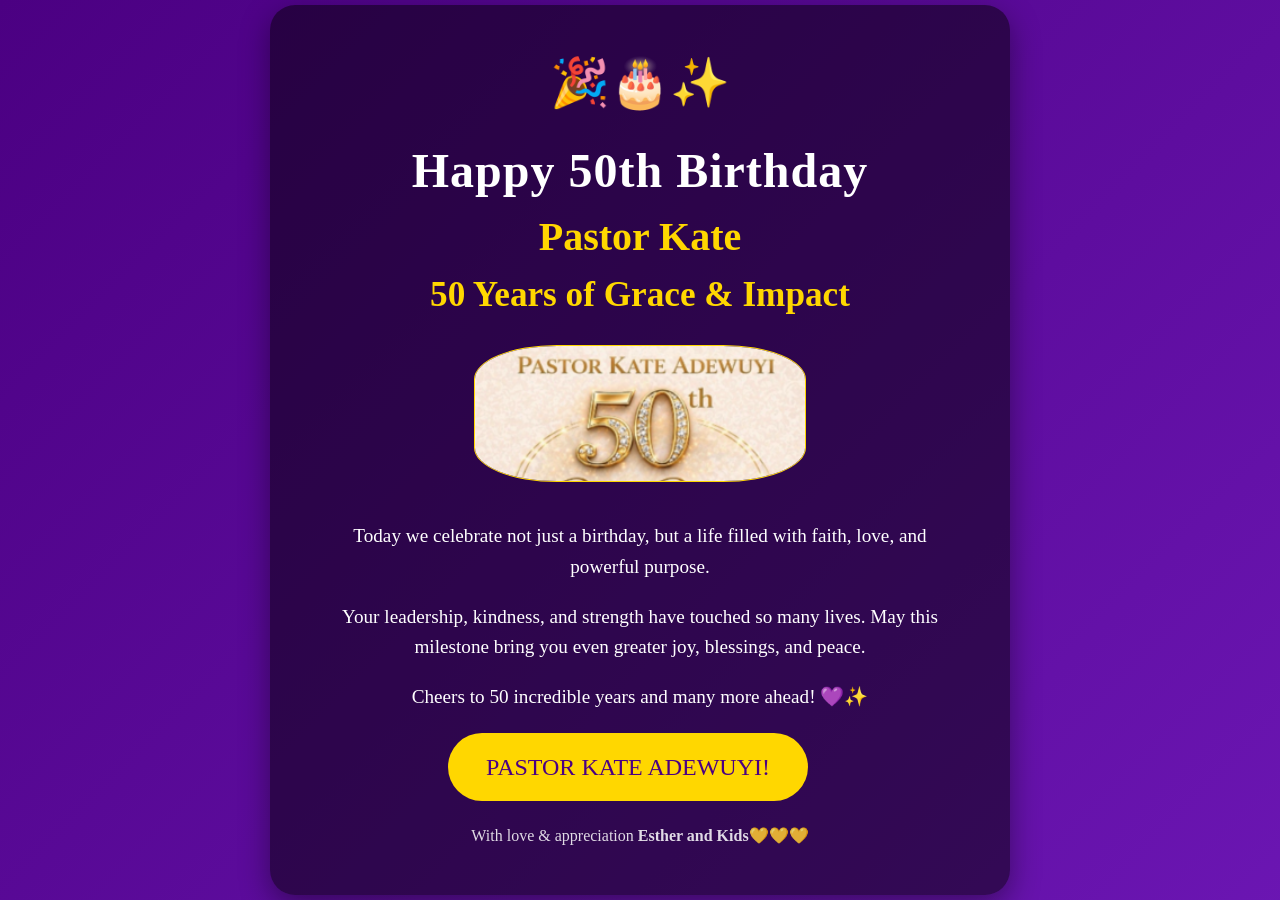
==== index.html @ 92842b8a "HB 6th commit" ====
<!DOCTYPE html>
<html lang="en">
<head>
    <meta charset="UTF-8">
    <meta name="viewport" content="width=device-width, initial-scale=1.0">
    <title>Happy 50th Birthday Pastor Kate</title>
    <link rel="stylesheet" href="HB-PstKate.css">

</head>

<body>

<!-- Background Music -->
<audio autoplay loop>
    <!-- <source src="audio-file-url.mp3" type="audio/mp3"> -->
    <source src="https://www.youtube.com/watch?v=9sE5kEnitqE" type="audio/mp3">
    Your browser does not support the audio element.
</audio>

<div class="card">
    <div class="icons">🎉🎂✨</div>
    <h1>Happy 50th Birthday</h1>
    <div class="name">Pastor Kate</div>
    <h2>50 Years of Grace & Impact</h2>

    <!-- Photo Section -->
    <img src="images/pastorKate.png" alt="Pastor Kate" class="photo">

    <p>
        Today we celebrate not just a birthday, but a life filled with faith, 
        love, and powerful purpose.
    </p>

    <p>
        Your leadership, kindness, and strength have touched so many lives. 
        May this milestone bring you even greater joy, blessings, and peace.
    </p>

    <p>
        Cheers to 50 incredible years and many more ahead! 💜✨
    </p>

    <!-- Invitation Button -->
    <p class="invite-button">PASTOR KATE ADEWUYI!</p>

    <div class="footer">
        With love & appreciation <strong>Esther and Kids</strong>💛💛💛
    </div>
</div>

</body>
</html>
---- HB-PstKate.css ----
body {
  margin: 0;
  font-family: "Georgia", serif;
  background: linear-gradient(135deg, #4b0082, #8a2be2, #ffd700);
  background-size: 400% 400%;
  animation: gradientFlow 10s ease infinite;
  display: flex;
  justify-content: center;
  align-items: center;
  height: 100vh;
  color: #fff;
  text-align: center;
}

.card {
  background: rgba(0, 0, 0, 0.5);
  padding: 50px 70px;
  border-radius: 25px;
  box-shadow: 0 10px 30px rgba(0, 0, 0, 0.4);
  max-width: 600px;
  animation: fadeIn 2s ease-in-out;
}

h1 {
  font-size: 3em;
  margin-bottom: 10px;
  letter-spacing: 1px;
}

h2 {
  font-size: 2.2em;
  color: #ffd700;
  margin: 10px 0;
}

.name {
  font-size: 2.5em;
  font-weight: bold;
  color: #ffd700;
  margin: 15px 0;
}

p {
  font-size: 1.2em;
  line-height: 1.6;
  margin-top: 15px;
}

.icons {
  font-size: 3em;
  margin-bottom: 15px;
  animation: float 3s ease-in-out infinite;
}

.footer {
  margin-top: 25px;
  font-size: 1em;
  opacity: 0.85;
}

.photo {
  margin: 20px 0;
  border-radius: 25%;
  border: 1px solid #ffd700;
  overflow: hidden;
  width: 55%;
  height: 30%;
  object-fit: cover;
}

.invite-button {
  background-color: #ffd700;
  color: #4b0082;
  font-size: 1.5em;
  padding: 15px 30px;
  border: none;
  border-radius: 50px;
  cursor: pointer;
  text-decoration: none;
  margin-top: 20px;
  transition: transform 0.2s ease;
  text-align: center;
  margin-left: 18%;
  width: 50%;
}

.invite-button:hover {
  transform: scale(1.1);
}

@keyframes gradientFlow {
  0% {
    background-position: 0% 50%;
  }
  50% {
    background-position: 100% 50%;
  }
  100% {
    background-position: 0% 50%;
  }
}

@keyframes fadeIn {
  from {
    opacity: 0;
    transform: translateY(20px);
  }
  to {
    opacity: 1;
    transform: translateY(0);
  }
}

@keyframes float {
  0%,
  100% {
    transform: translateY(0);
  }
  50% {
    transform: translateY(-12px);
  }
}
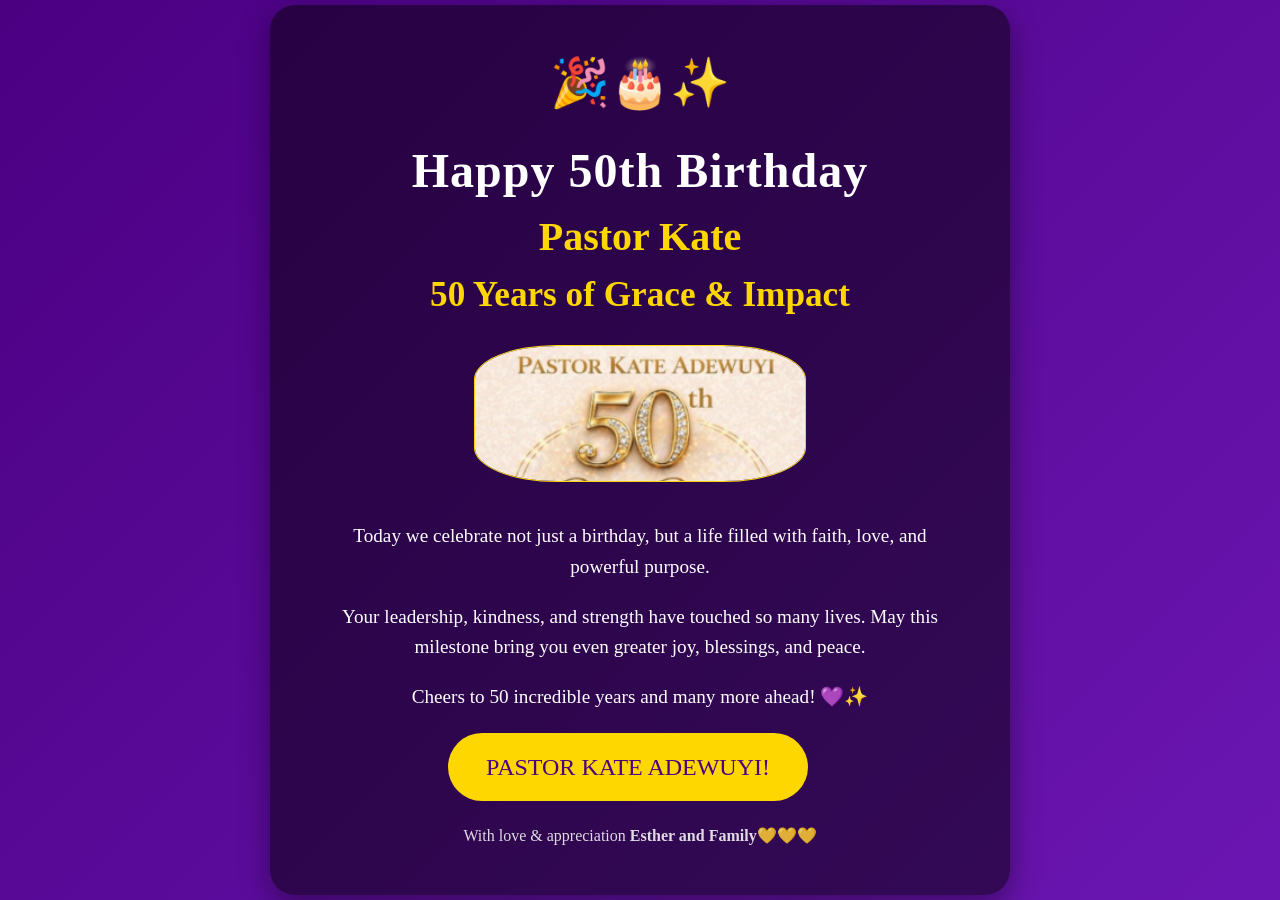
==== commit 5163852f: "HB 7th commit" ====
--- a/index.html
+++ b/index.html
@@ -44,7 +44,7 @@
     <p class="invite-button">PASTOR KATE ADEWUYI!</p>
 
     <div class="footer">
-        With love & appreciation <strong>Esther and Kids</strong>💛💛💛
+        With love & appreciation <strong>Esther and Family</strong>💛💛💛
     </div>
 </div>
 
